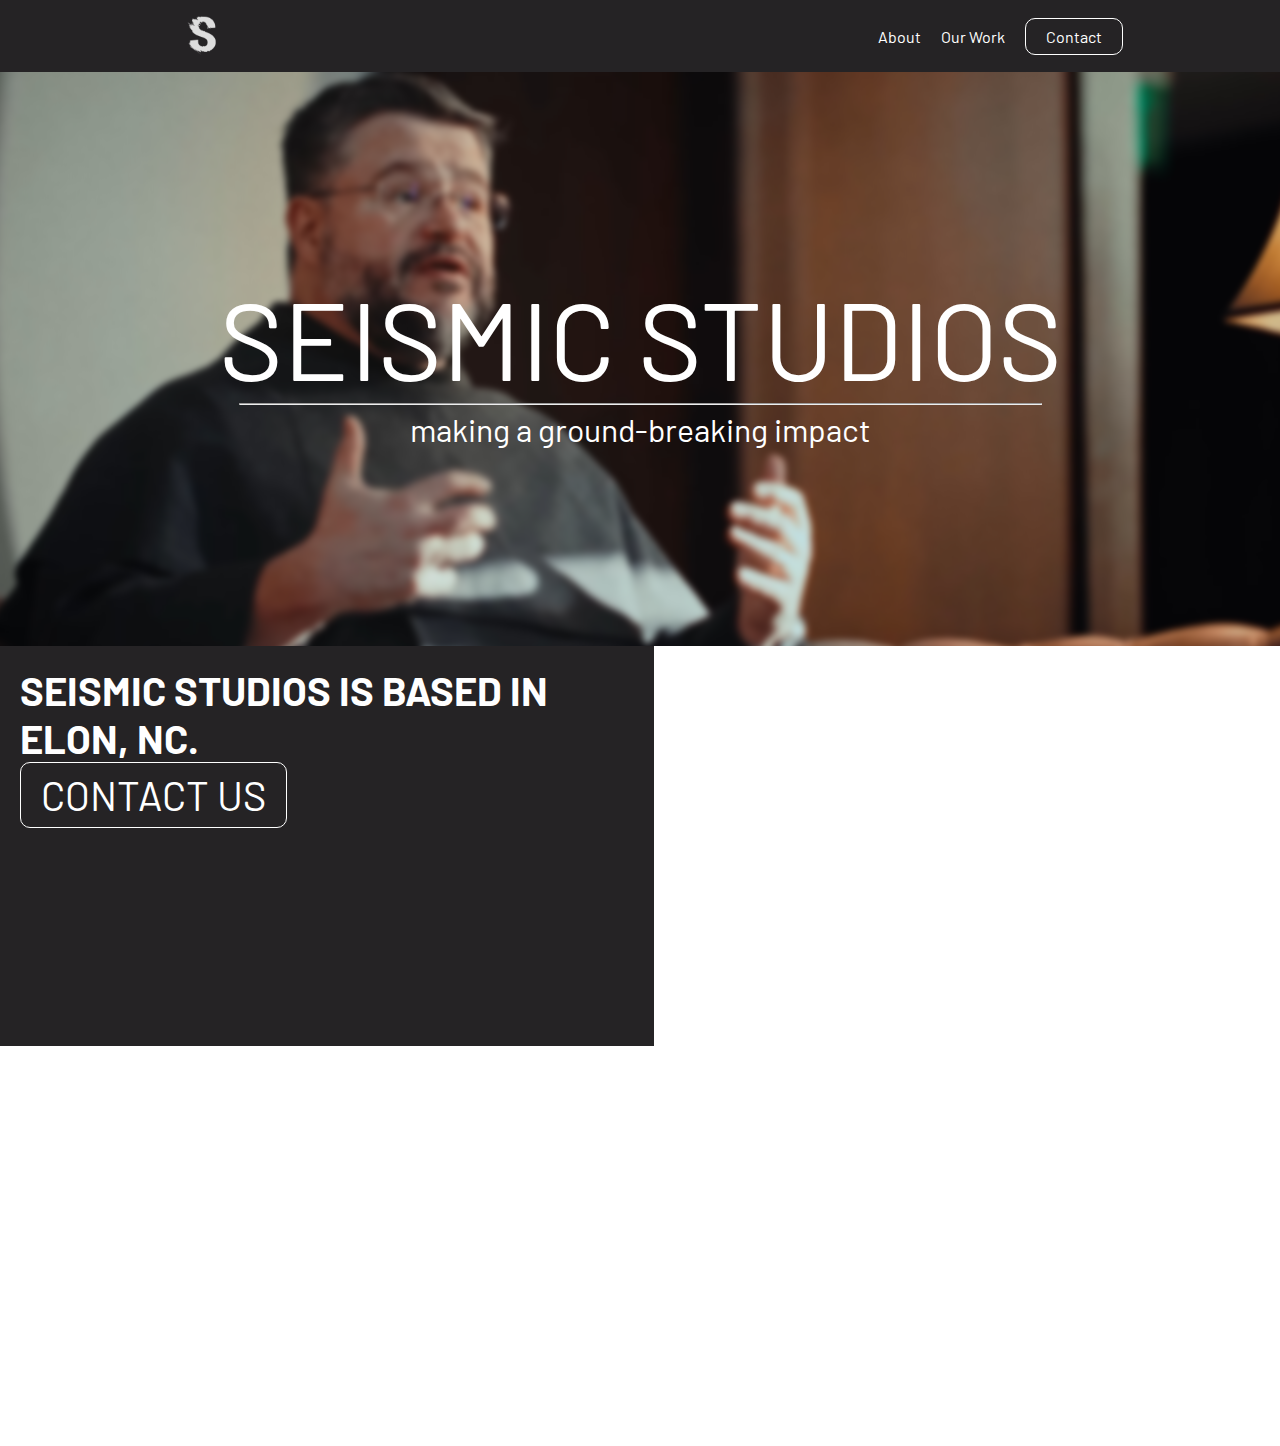
==== index.html @ 5039653f "updates" ====
<!DOCTYPE html>
<html lang="en">

<head>
    <meta charset="UTF-8">
    <link rel="stylesheet" href="styles.css">
    <meta name="viewport" content="width=device-width, initial-scale=1.0">
    <!--Google Font-->
    <link rel="preconnect" href="https://fonts.googleapis.com">
    <link rel="preconnect" href="https://fonts.gstatic.com" crossorigin>
    <link
        href="https://fonts.googleapis.com/css2?family=Barlow:ital,wght@0,100;0,200;0,300;0,400;0,500;0,600;0,700;0,800;0,900;1,100;1,200;1,300;1,400;1,500;1,600;1,700;1,800;1,900&display=swap"
        rel="stylesheet">

    <title>Seismic Studios</title>
</head>

<body>

    <nav>
        <div class="logo">
            <a href="index.html"><img class="logoImage" src="images/logo-tb.png" alt="Siesmic Studios Logo"></a>
        </div>
        <div>
        </div>
        <div class="navLinks">
            <div class="navItem"><a class="link" href="about/index.html">About</a></div>
            <div class="navItem"><a class="link" href="work/index.html">Our Work</a></div>
            <div class="navButton"><a class="link" href="contact/index.html">Contact</a></div>
        </div>
    </nav>

    <main class="main">
        <div>
            <div class="heroImageContainer">
                <img class="heroImage" src="images/ccm.jpg" alt="landing page image">
                <div class="heroText">
                    <p>SEISMIC STUDIOS</p>
                    <hr>
                    <p class="heroSubText">making a ground-breaking impact</p>
                </div>
            </div>
            <div class="infoContainer">
                <div class="infoLeft">
                    SEISMIC STUDIOS IS BASED IN ELON, NC.
                    <div class="navButton"><a class="link" href="contact/index.html">CONTACT US</a></div>
                </div>
                <div class="infoRight"></div>
            </div>
            <div>
            </div>
            <div></div>
            <div></div>
            <div></div>
            <div></div>
            <div></div>
            <div></div>
        </div>

    </main>

</body>

</html>
---- styles.css ----
*{
    font-family: "Barlow", sans-serif;
    font-weight: 400;
    padding: 0;
    margin: 0;
}
nav, footer{
    height: 10vh;
    display:flex;
    background-color: #252325;
    color:white;
    align-items: center;
    justify-content: space-around;
}
nav{
    position: sticky;
    height: 8vh;
    z-index: 1;
}
footer{
    height: 5vh;
    justify-content: center;
}
hr{
    color: white;
    border-radius:8px;
    margin: 0 20px;
}

.logoImage{
    justify-content: left;
    height: 10vh;
    width: auto;
    filter: invert(1) saturate(0);
}
.companyName{
    font-weight: 600;
}
.main{
    display: flex;
    flex-direction: column;
}
.navLinks{
    display: flex;
    gap: 20px;
}

.navItem{
    display: flex;
    justify-content: center;
    align-items: center;
    text-decoration: none;
    color: white;
}
.navItem>a, .navButton>a{
    text-decoration: none;
    color:white;
}
.navButton{
    text-align:center;
    border: 1px solid white;
    border-radius: 10px;
    padding: 8px 20px;
    color: white;
    width: fit-content;
}

.navButton:hover, .navButton:hover>a{
    background-color: white;
    text-decoration: none;
    color:#252325;
}

.navItem:hover{
    text-decoration: underline;
    cursor: pointer;
}

.heroImageContainer{
    display: flex;
    overflow: hidden;
    align-items: center;
    justify-content: center;
}
.heroImage{
    overflow: hidden;
    width: 100vw;
    height: auto;
    object-fit: cover;
    filter: blur(3px);
    transform: scale(1.05);
}
.heroText{
    position: absolute;
    font-weight: 400;
    font-size: 110px;
    color:white;
}

.heroSubText{
    font-weight: 400;
    font-size: 32px;
    text-align: center;
    padding-top:5px;
    color:white;
}

.infoContainer{
    display:flex;
    flex-direction: row;
    height:40vh;
    flex-wrap: wrap;
}

.infoLeft, .infoRight{
    height:100%;
    flex-basis:48%;
    padding: 20px;
}

.infoLeft{
    font-weight: bold; 
    font-size:40px;
    color: white;
    background-color: #252325;
}

@media (max-width: 864px){
    .heroText{
        font-size: 80px;
    }
    .heroSubText{
        font-size: 30px;
    }
}
@media (max-width: 624px){
    .heroText{
        font-size: 50px;
    }
    .heroSubText{
        font-size: 15px;
    }
}

@media (max-width: 384px){
    .heroText{
        font-size: 40px;
    }
    .heroSubText{
        font-size: 10px;
    }
}
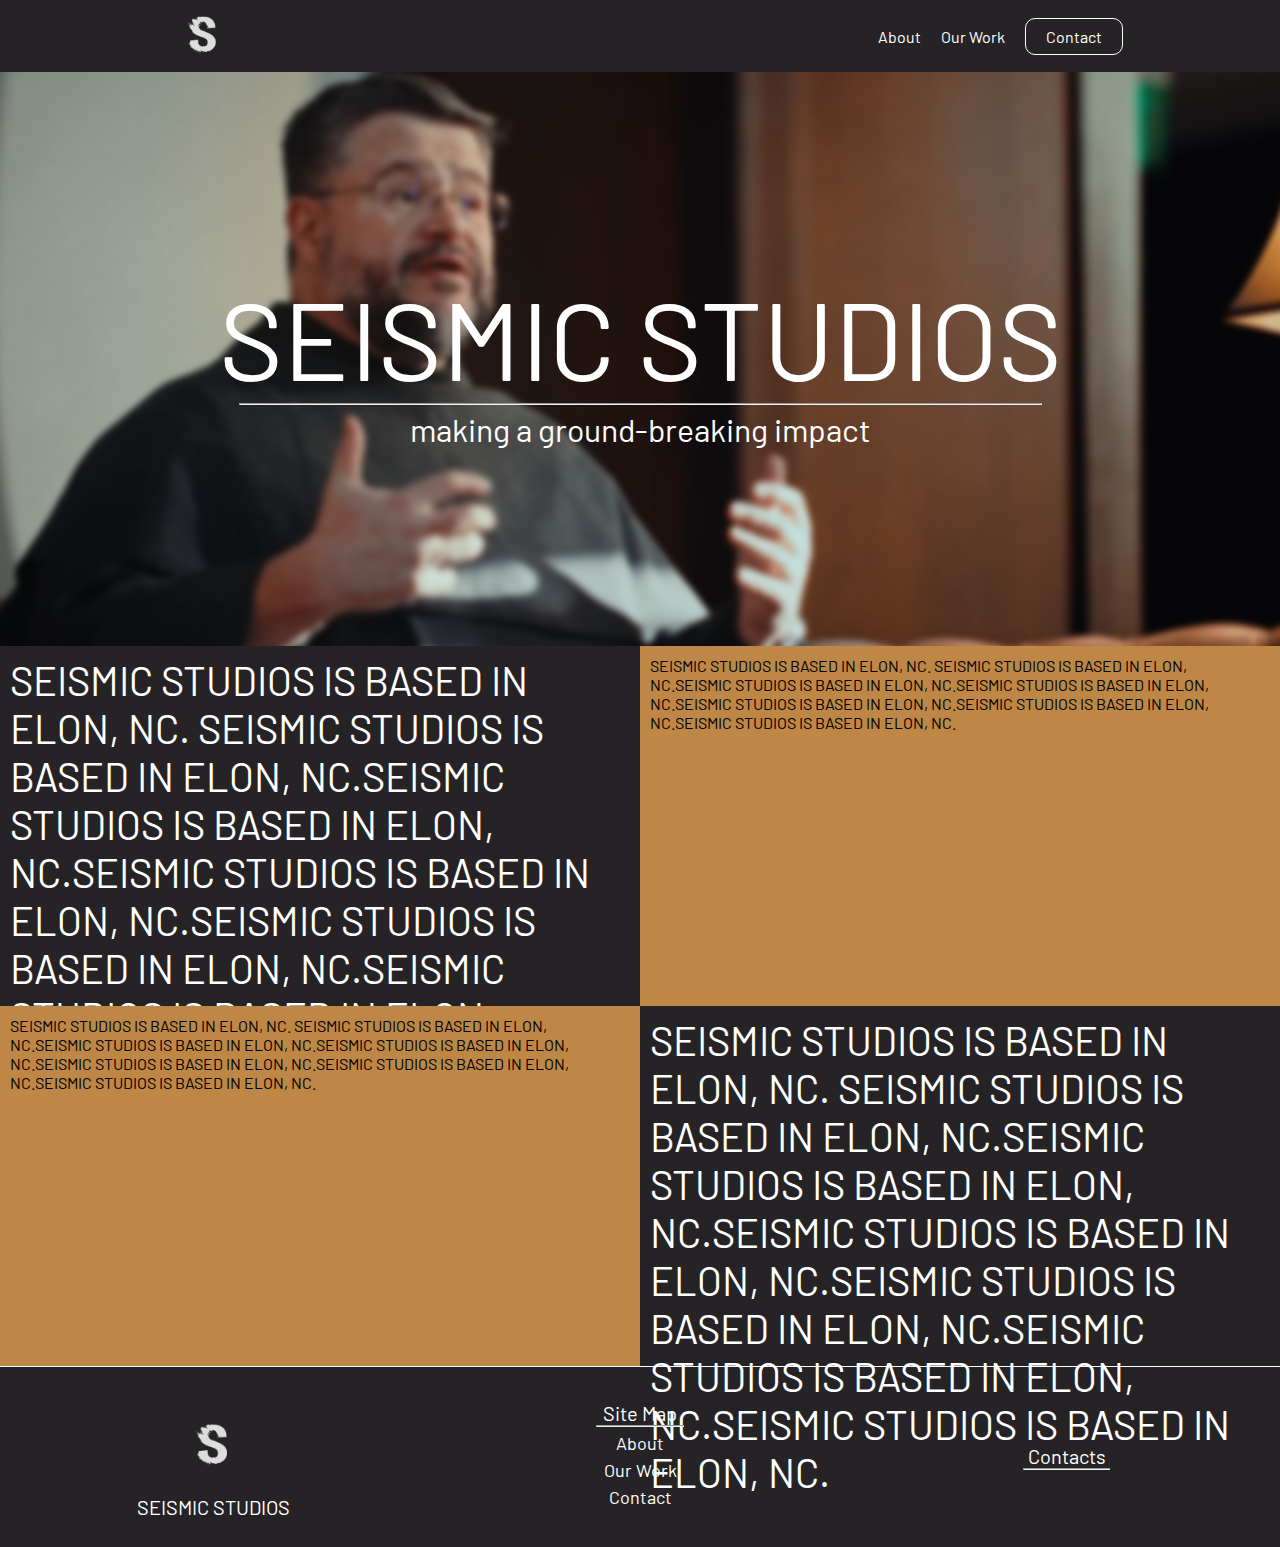
==== commit 828e50ad: "index.html: layout updates" ====
--- a/index.html
+++ b/index.html
@@ -3,8 +3,10 @@
 
 <head>
     <meta charset="UTF-8">
-    <link rel="stylesheet" href="styles.css">
+    <link rel="stylesheet" href="css/styles.css">
+    <link rel="stylesheet" href="css/home.css">
     <meta name="viewport" content="width=device-width, initial-scale=1.0">
+
     <!--Google Font-->
     <link rel="preconnect" href="https://fonts.googleapis.com">
     <link rel="preconnect" href="https://fonts.gstatic.com" crossorigin>
@@ -12,7 +14,7 @@
         href="https://fonts.googleapis.com/css2?family=Barlow:ital,wght@0,100;0,200;0,300;0,400;0,500;0,600;0,700;0,800;0,900;1,100;1,200;1,300;1,400;1,500;1,600;1,700;1,800;1,900&display=swap"
         rel="stylesheet">
 
-    <title>Seismic Studios</title>
+    <title>Home - Seismic Studios</title>
 </head>
 
 <body>
@@ -32,32 +34,89 @@
 
     <main class="main">
         <div>
+
             <div class="heroImageContainer">
+                <!--Make a auto moving slideshow under the hero text-->
                 <img class="heroImage" src="images/ccm.jpg" alt="landing page image">
                 <div class="heroText">
                     <p>SEISMIC STUDIOS</p>
-                    <hr>
+                    <hr class="heroLine">
                     <p class="heroSubText">making a ground-breaking impact</p>
                 </div>
             </div>
+
             <div class="infoContainer">
                 <div class="infoLeft">
-                    SEISMIC STUDIOS IS BASED IN ELON, NC.
-                    <div class="navButton"><a class="link" href="contact/index.html">CONTACT US</a></div>
+                    <div class="infoContainerContent">
+                        SEISMIC STUDIOS IS BASED IN ELON, NC. SEISMIC STUDIOS IS BASED IN ELON, NC.SEISMIC STUDIOS IS
+                        BASED
+                        IN ELON, NC.SEISMIC STUDIOS IS BASED IN ELON, NC.SEISMIC STUDIOS IS BASED IN ELON, NC.SEISMIC
+                        STUDIOS IS BASED IN ELON, NC.SEISMIC STUDIOS IS BASED IN ELON, NC.
+                    </div>
                 </div>
-                <div class="infoRight"></div>
+                <div class="infoRight">
+                    <div class="infoContainerContent">
+                        <div>
+                            SEISMIC STUDIOS IS BASED IN ELON, NC. SEISMIC STUDIOS IS BASED IN ELON, NC.SEISMIC STUDIOS
+                            IS BASED
+                            IN ELON, NC.SEISMIC STUDIOS IS BASED IN ELON, NC.SEISMIC STUDIOS IS BASED IN ELON,
+                            NC.SEISMIC
+                            STUDIOS IS BASED IN ELON, NC.SEISMIC STUDIOS IS BASED IN ELON, NC.
+                        </div>
+                    </div>
+                </div>
             </div>
-            <div>
+            <div class="infoContainer">
+                <div class="infoRight">
+                    <div class="infoContainerContent">
+                        SEISMIC STUDIOS IS BASED IN ELON, NC. SEISMIC STUDIOS IS BASED IN ELON, NC.SEISMIC STUDIOS IS
+                        BASED
+                        IN ELON, NC.SEISMIC STUDIOS IS BASED IN ELON, NC.SEISMIC STUDIOS IS BASED IN ELON, NC.SEISMIC
+                        STUDIOS IS BASED IN ELON, NC.SEISMIC STUDIOS IS BASED IN ELON, NC.
+                    </div>
+                </div>
+                <div class="infoLeft">
+                    <div class="infoContainerContent">
+                        <div>
+                            SEISMIC STUDIOS IS BASED IN ELON, NC. SEISMIC STUDIOS IS BASED IN ELON, NC.SEISMIC STUDIOS
+                            IS BASED
+                            IN ELON, NC.SEISMIC STUDIOS IS BASED IN ELON, NC.SEISMIC STUDIOS IS BASED IN ELON,
+                            NC.SEISMIC
+                            STUDIOS IS BASED IN ELON, NC.SEISMIC STUDIOS IS BASED IN ELON, NC.
+                        </div>
+                    </div>
+                </div>
             </div>
-            <div></div>
-            <div></div>
-            <div></div>
-            <div></div>
-            <div></div>
-            <div></div>
+
         </div>
 
     </main>
+    <footer class="footer">
+        <div class="footerContainer">
+            <div class="footerItem">
+                <img src="images/logo-tb.png" style="height:100px; width:auto; filter: invert(1); " alt="">
+                SEISMIC STUDIOS
+            </div>
+            <div class="footerItem">
+                Site Map
+                <hr class="footerLine">
+
+
+                <div class="footerLinks">
+                    <div class="navItem"><a class="link" href="about/index.html">About</a></div>
+                    <div class="navItem"><a class="link" href="work/index.html">Our Work</a></div>
+                    <div class="navItem"><a class="link" href="contact/index.html">Contact</a></div>
+                </div>
+            </div>
+            <div class="footerItem">
+                Contacts
+                <hr class="footerLine">
+                <div class="socialConatiner">
+                    <div class="socialItem"></div>
+                </div>
+            </div>
+        </div>
+    </footer>
 
 </body>
 
--- a/css/styles.css
+++ b/css/styles.css
@@ -0,0 +1,113 @@
+:root{
+    --primaryColor: #252325;
+    --secondaryColor: white;
+    --accentColor: #BE8746;
+    --secondaryAccentColor: #777777;
+}
+*{
+    font-family: "Barlow", sans-serif;
+    font-weight: 400;
+    padding: 0;
+    margin: 0;
+}
+nav, footer{
+    height: 10vh;
+    display:flex;
+    background-color: var(--primaryColor);
+    color:var(--secondaryColor);
+    align-items: center;
+    justify-content: space-around;
+}
+nav{
+    position: sticky;
+    height: 8vh;
+    z-index: 1;
+}
+
+hr{
+    color: var(--secondaryColor);
+    border-radius:8px;
+}
+
+.logoImage{
+    justify-content: left;
+    height: 10vh;
+    width: auto;
+    filter: invert(1) saturate(0);
+}
+.companyName{
+    font-weight: 600;
+}
+.main{
+    display: flex;
+    flex-direction: column;
+}
+.navLinks{
+    display: flex;
+    gap: 20px;
+}
+
+.navItem{
+    display: flex;
+    justify-content: center;
+    align-items: center;
+    text-decoration: none;
+    color: var(--secondaryColor);
+}
+.navItem>a, .navButton>a{
+    text-decoration: none;
+    color:var(--secondaryColor);
+}
+.navButton{
+    text-align:center;
+    border: 1px solid var(--secondaryColor);
+    border-radius: 10px;
+    padding: 8px 20px;
+    color: var(--secondaryColor);
+    width: fit-content;
+}
+
+.navButton:hover, .navButton:hover>a{
+    background-color: var(--secondaryColor);
+    text-decoration: none;
+    color:var(--primaryColor);
+}
+
+.navItem:hover{
+    text-decoration: underline;
+    cursor: pointer;
+}
+
+.footer{
+    background-color: var(--primaryColor);
+    display: flex;
+    height: 20vh;
+    align-items: center;
+    justify-content: center;
+    border-top: 1px solid var(--secondaryColor);
+}
+
+.footerContainer{
+    display: flex;
+    flex-basis: 100%;
+}
+
+.footerLinks{
+    display: flex;
+    flex-direction: column;
+    gap: 5px;
+    font-size: 18px;
+    padding: 5px;
+}
+.footerLine{
+    width: 20%;
+}
+.footerItem{
+    display: flex;
+    flex-basis: 100%;
+    flex-direction: column;
+    justify-content: center;
+    align-items: center;
+    font-size: 20px;
+}
+
--- a/css/home.css
+++ b/css/home.css
@@ -0,0 +1,86 @@
+.heroImageContainer{
+    display: flex;
+    overflow: hidden;
+    align-items: center;
+    justify-content: center;
+}
+.heroImage{
+    overflow: hidden;
+    width: 100vw;
+    height: auto;
+    object-fit: cover;
+    filter: blur(3px);
+    transform: scale(1.05);
+}
+.heroText{
+    position: absolute;
+    font-weight: 400;
+    font-size: 110px;
+    color:var(--secondaryColor);
+}
+
+.heroLine{
+    margin: 0px 20px;
+}
+
+.heroSubText{
+    font-weight: 400;
+    font-size: 32px;
+    text-align: center;
+    padding-top:5px;
+    color:var(--secondaryColor);
+}
+
+.infoContainer{
+    display:flex;
+    flex-wrap: wrap;
+    flex-direction: row;
+    height:40vh;
+    width: 100vw;
+}
+
+.infoLeft, .infoRight{
+    height:100%;
+    flex-basis:50%;
+    background-color: var(--accentColor);
+}
+
+.infoLeft{
+    font-weight: bold; 
+    font-size:40px;
+    color: var(--secondaryColor);
+    background-color: var(--primaryColor);
+}
+
+.infoContainerContent{
+    padding: 10px;
+    height:100%;
+    display:flex;
+}
+
+
+@media (max-width: 864px){
+    .heroText{
+        font-size: 80px;
+    }
+    .heroSubText{
+        font-size: 30px;
+    }
+}
+@media (max-width: 624px){
+    .heroText{
+        font-size: 50px;
+    }
+    .heroSubText{
+        font-size: 15px;
+    }
+}
+
+@media (max-width: 384px){
+    .heroText{
+        font-size: 40px;
+    }
+    .heroSubText{
+        font-size: 10px;
+    }
+}
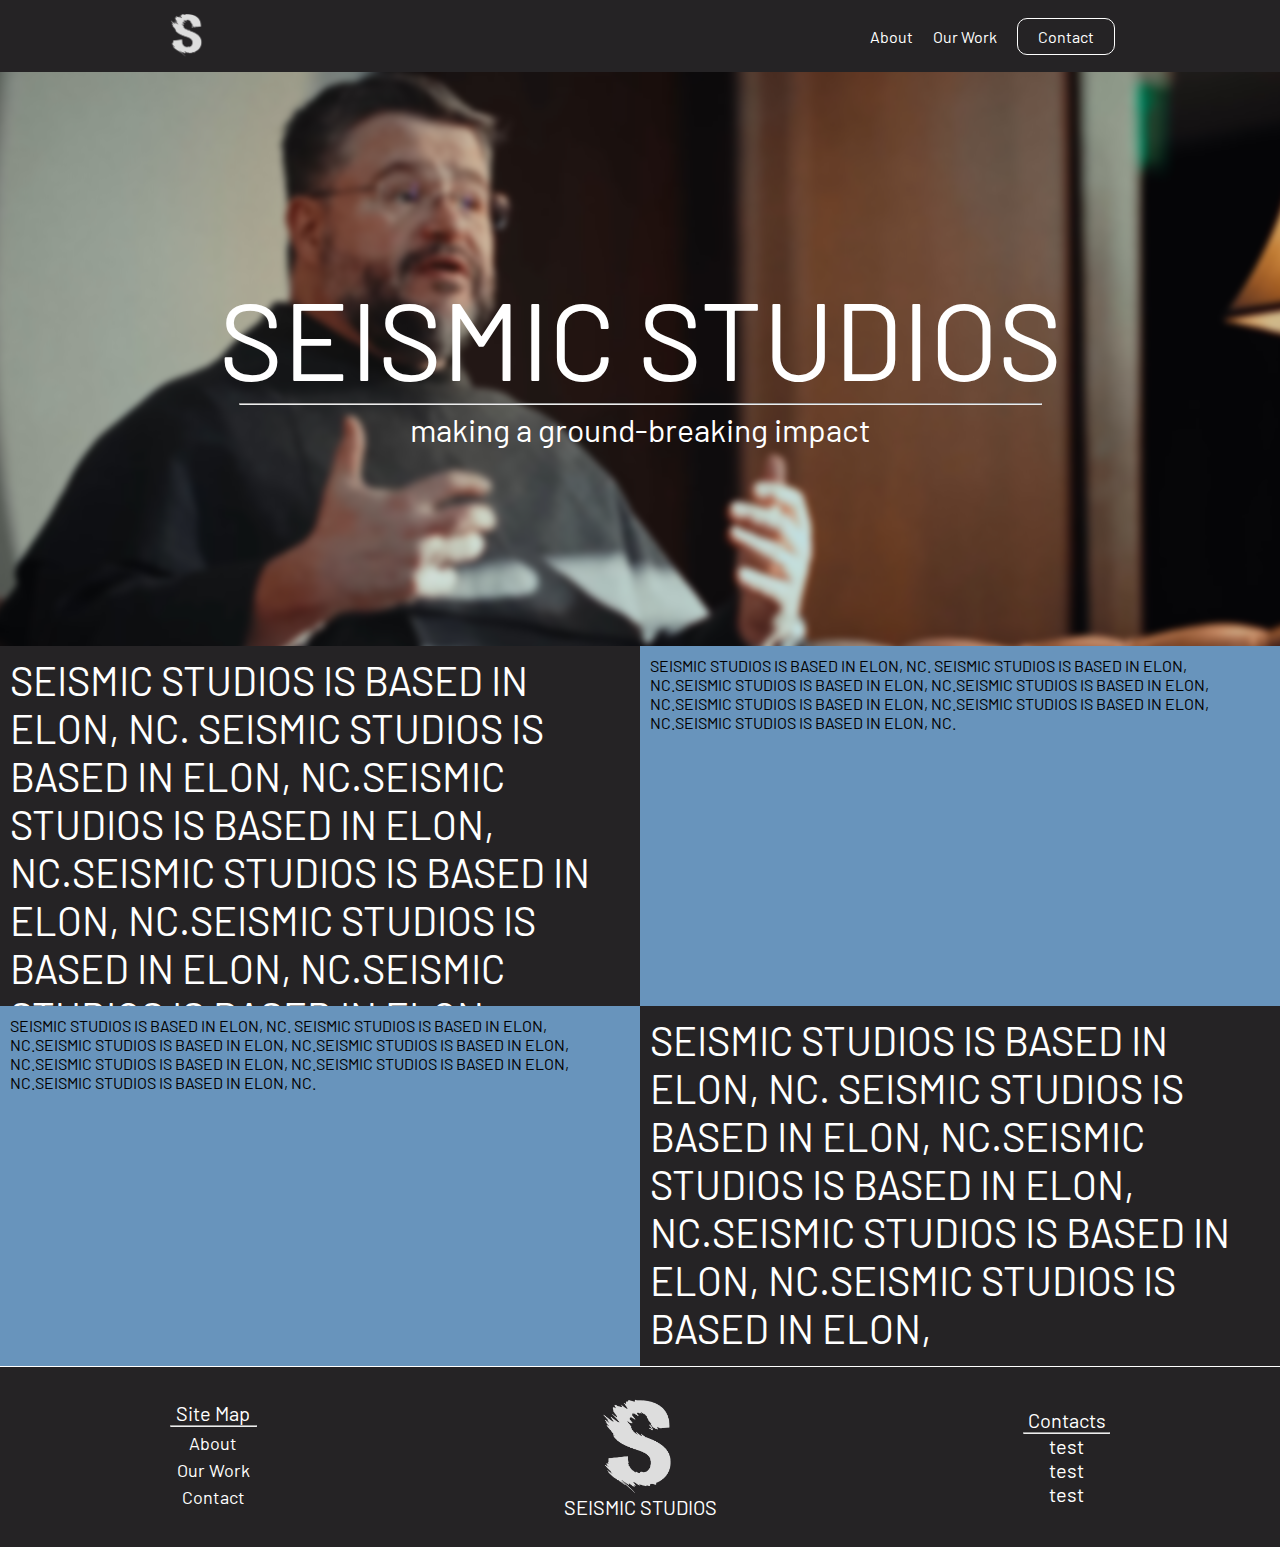
==== commit bdf380fc: "bug fixes" ====
--- a/index.html
+++ b/index.html
@@ -21,7 +21,7 @@
 
     <nav>
         <div class="logo">
-            <a href="index.html"><img class="logoImage" src="images/logo-tb.png" alt="Siesmic Studios Logo"></a>
+            <a href="index.html"><img class="logoImage" src="images/logoLight.webp" alt="Siesmic Studios Logo"></a>
         </div>
         <div>
         </div>
@@ -81,8 +81,6 @@
                             SEISMIC STUDIOS IS BASED IN ELON, NC. SEISMIC STUDIOS IS BASED IN ELON, NC.SEISMIC STUDIOS
                             IS BASED
                             IN ELON, NC.SEISMIC STUDIOS IS BASED IN ELON, NC.SEISMIC STUDIOS IS BASED IN ELON,
-                            NC.SEISMIC
-                            STUDIOS IS BASED IN ELON, NC.SEISMIC STUDIOS IS BASED IN ELON, NC.
                         </div>
                     </div>
                 </div>
@@ -94,13 +92,8 @@
     <footer class="footer">
         <div class="footerContainer">
             <div class="footerItem">
-                <img src="images/logo-tb.png" style="height:100px; width:auto; filter: invert(1); " alt="">
-                SEISMIC STUDIOS
-            </div>
-            <div class="footerItem">
                 Site Map
                 <hr class="footerLine">
-
 
                 <div class="footerLinks">
                     <div class="navItem"><a class="link" href="about/index.html">About</a></div>
@@ -108,13 +101,23 @@
                     <div class="navItem"><a class="link" href="contact/index.html">Contact</a></div>
                 </div>
             </div>
+
+            <div class="footerItem">
+                <img src="images/logoLight.webp" style="height:100px; width:auto;" alt="">
+                SEISMIC STUDIOS
+            </div>
+
+
             <div class="footerItem">
                 Contacts
                 <hr class="footerLine">
                 <div class="socialConatiner">
-                    <div class="socialItem"></div>
+                    <div class="socialItem">test</div>
+                    <div class="socialItem">test</div>
+                    <div class="socialItem">test</div>
                 </div>
             </div>
+
         </div>
     </footer>
 
--- a/css/styles.css
+++ b/css/styles.css
@@ -1,8 +1,9 @@
 :root{
     --primaryColor: #252325;
     --secondaryColor: white;
-    --accentColor: #BE8746;
+    --accentColor: #6894BC;
     --secondaryAccentColor: #777777;
+    --darkAccentColor: #1F1E1F;
 }
 *{
     font-family: "Barlow", sans-serif;
@@ -31,9 +32,8 @@
 
 .logoImage{
     justify-content: left;
-    height: 10vh;
+    height: 5vh;
     width: auto;
-    filter: invert(1) saturate(0);
 }
 .companyName{
     font-weight: 600;
@@ -89,6 +89,7 @@
 
 .footerContainer{
     display: flex;
+    flex-direction: row;
     flex-basis: 100%;
 }
 
@@ -111,3 +112,34 @@
     font-size: 20px;
 }
 
+.socialContainer{
+    display: flex;
+    flex-direction: row;
+    border: 1px solid var(--secondaryColor);
+}
+
+.socialItems{
+    border: 1px solid var(--secondaryColor);
+    border-radius: 50%;
+    display: flex;
+    gap: 10px;
+    align-items: center;
+    justify-content: center;
+    font-size: 20px;
+}
+
+
+@media(max-width: 480px){
+    .footerContainer{
+        display: flex;
+        flex-direction: row;
+    }
+
+    .footerItem{
+        padding: 15px;
+    }
+
+    .footerItem:nth-child(1){
+        display: none;
+    }
+}
--- a/css/home.css
+++ b/css/home.css
@@ -74,6 +74,14 @@
     .heroSubText{
         font-size: 15px;
     }
+
+    .infoContainer{
+        display:flex;
+        flex-wrap: wrap;
+        flex-direction: column;
+        height:40vh;
+        width: 100vw;
+    }
 }
 
 @media (max-width: 384px){
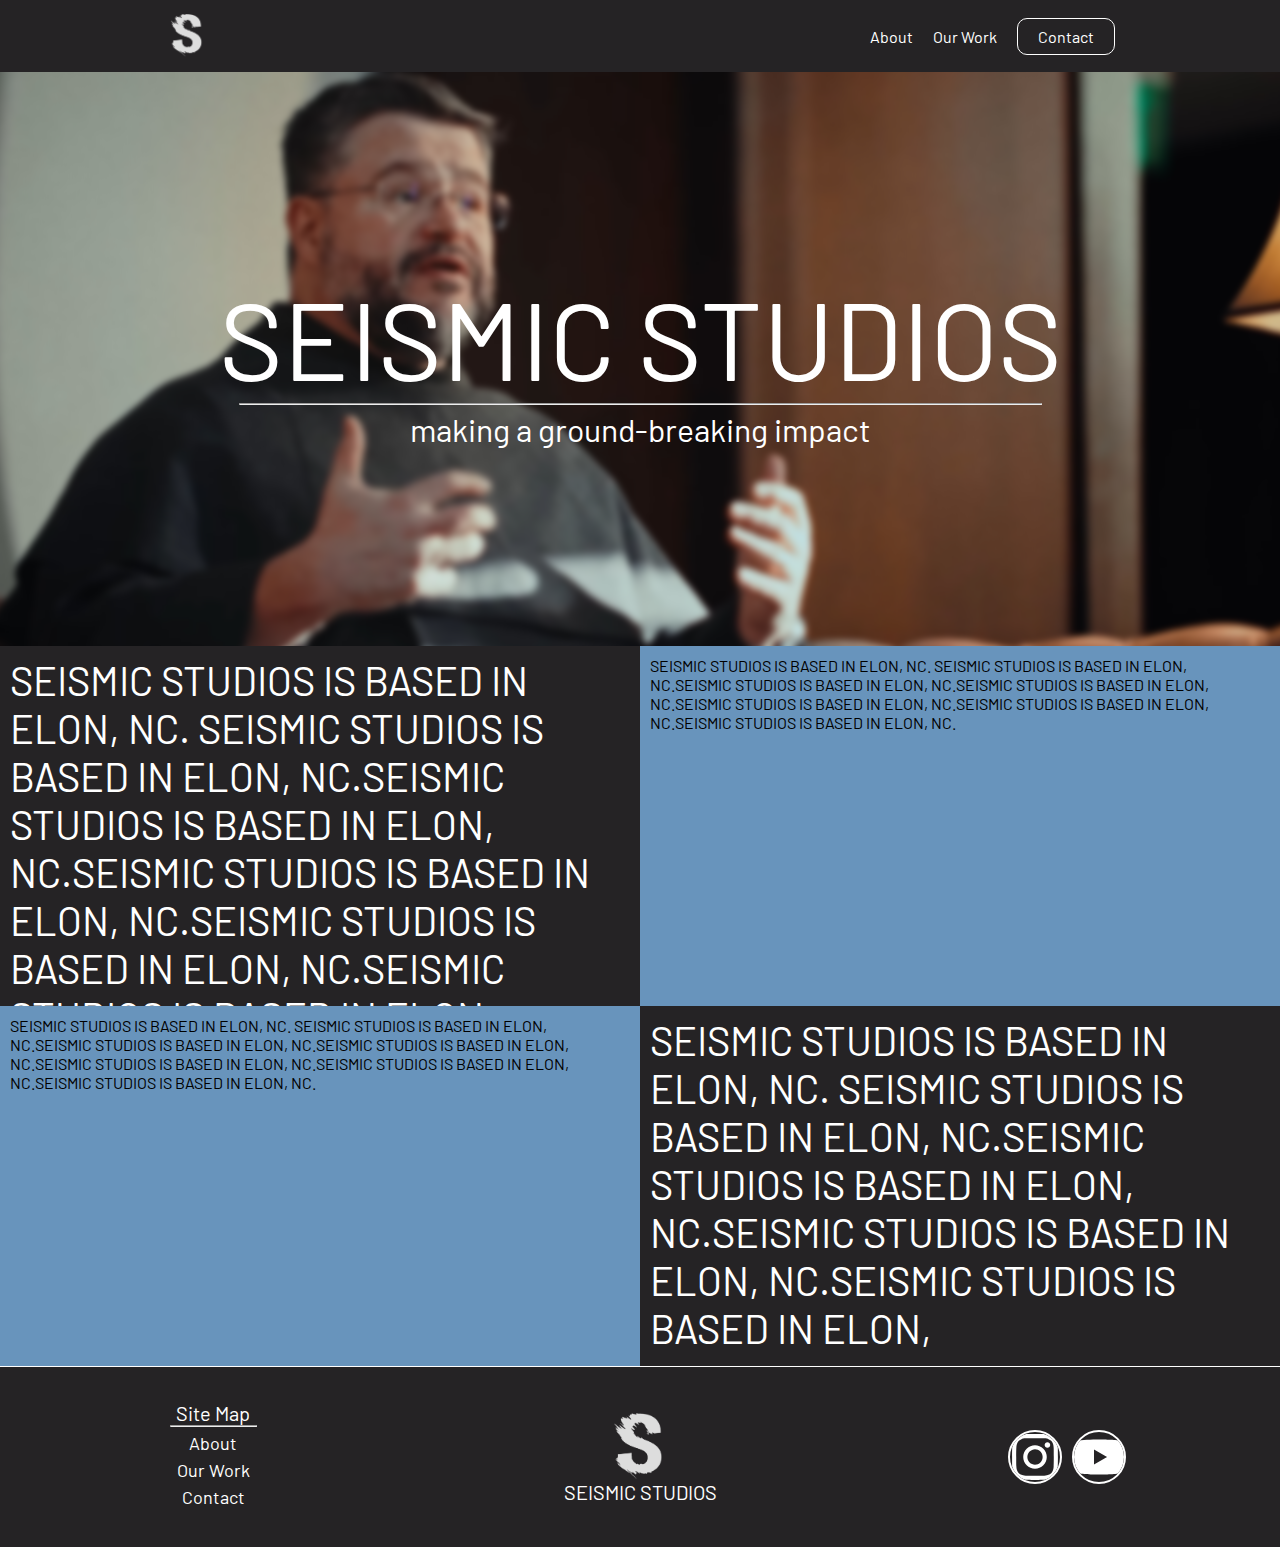
==== commit 861d9761: "about: crew cards added" ====
--- a/index.html
+++ b/index.html
@@ -15,6 +15,7 @@
         rel="stylesheet">
 
     <title>Home - Seismic Studios</title>
+    <link rel="shortcut icon" type="image/x-icon" href="images/logoDark.ico" />
 </head>
 
 <body>
@@ -90,33 +91,34 @@
 
     </main>
     <footer class="footer">
-        <div class="footerContainer">
-            <div class="footerItem">
-                Site Map
-                <hr class="footerLine">
+        </foo <div class="footerContainer">
+        <div class="footerItem">
+            Site Map
+            <hr class="footerLine">
 
-                <div class="footerLinks">
-                    <div class="navItem"><a class="link" href="about/index.html">About</a></div>
-                    <div class="navItem"><a class="link" href="work/index.html">Our Work</a></div>
-                    <div class="navItem"><a class="link" href="contact/index.html">Contact</a></div>
-                </div>
+            <div class="footerLinks">
+                <div class="navItem"><a class="link" href="about/index.html">About</a></div>
+                <div class="navItem"><a class="link" href="work/index.html">Our Work</a></div>
+                <div class="navItem"><a class="link" href="contact/index.html">Contact</a></div>
             </div>
+        </div>
 
-            <div class="footerItem">
-                <img src="images/logoLight.webp" style="height:100px; width:auto;" alt="">
-                SEISMIC STUDIOS
-            </div>
+        <div class="footerItem">
+            <img class="footerLogo" src="images/logoLight.webp" alt="Seismic Studios Logo">
+            SEISMIC STUDIOS
+        </div>
 
 
-            <div class="footerItem">
-                Contacts
-                <hr class="footerLine">
-                <div class="socialConatiner">
-                    <div class="socialItem">test</div>
-                    <div class="socialItem">test</div>
-                    <div class="socialItem">test</div>
-                </div>
+        <div class="footerItem">
+            <div class="socialContainer">
+                <a href="https://www.instagram.com/seismicstudios_/" class="socialItem">
+                    <img src="images/instagram.svg" alt="Seismic Studios Instagram" />
+                </a>
+                <a href="https://www.youtube.com/@SeismicStudios_" class="socialItem">
+                    <img src="images/youtube.svg" alt="Seismic Studios Youtube" />
+                </a>
             </div>
+        </div>
 
         </div>
     </footer>
--- a/css/styles.css
+++ b/css/styles.css
@@ -112,22 +112,83 @@
     font-size: 20px;
 }
 
-.socialContainer{
+.footerLogo{
+    height: 70px;
+    width: auto;
+}
+
+.socialContainer {
     display: flex;
     flex-direction: row;
-    border: 1px solid var(--secondaryColor);
-}
-
-.socialItems{
-    border: 1px solid var(--secondaryColor);
+    padding: 10px; 
+}
+
+.socialItem {
+    border: 2px solid var(--secondaryColor);
     border-radius: 50%;
     display: flex;
-    gap: 10px;
-    align-items: center;
-    justify-content: center;
-    font-size: 20px;
-}
-
+    align-items: center;
+    justify-content: center;
+    width: 50px; 
+    height: 50px; 
+    margin: 5px; 
+}
+
+.socialItem img {
+    width: 100%;  
+    height: 100%; 
+    border-radius: 50%; 
+    filter: grayscale(100%) invert(100%); 
+    padding: 10px;
+}
+
+.socialItem:hover {
+    opacity: 0.8;
+}
+
+.heroImageContainer{
+    display: flex;
+    overflow: hidden;
+    align-items: center;
+    justify-content: center;
+}
+
+.heroImage{
+    overflow: hidden;
+    width: 100vw;
+    height: 30vh;
+    object-fit: cover;
+    filter: blur(3px);
+    transform: scale(1.05);
+}
+.heroText{
+    position: absolute;
+    font-weight: 400;
+    font-size: 110px;
+    color:var(--secondaryColor);
+}
+
+.heroLine{
+    margin: 0px 20px;
+}
+
+.heroSubText{
+    font-weight: 400;
+    font-size: 32px;
+    text-align: center;
+    padding-top:5px;
+    color:var(--secondaryColor);
+}
+
+@media(max-width: 800px) {
+
+    .heroText{
+        font-size: 80px;
+    }
+    .heroSubText{
+        font-size: 30px;
+    }
+}
 
 @media(max-width: 480px){
     .footerContainer{
@@ -137,9 +198,22 @@
 
     .footerItem{
         padding: 15px;
+        flex-basis: 50%;
+        font-size: 18px;
+    }
+    
+    .footerLogo{
+        height: 40px;
     }
 
     .footerItem:nth-child(1){
         display: none;
     }
-}
+    .heroText{
+        font-size: 60px;
+    }
+    .heroSubText{
+        font-size: 30px;
+    }
+}
+
--- a/css/home.css
+++ b/css/home.css
@@ -1,34 +1,7 @@
-.heroImageContainer{
-    display: flex;
-    overflow: hidden;
-    align-items: center;
-    justify-content: center;
-}
+/* Makes the hero image the full size image so I can reuse the rest of the hero container
+   on the other pages  */
 .heroImage{
-    overflow: hidden;
-    width: 100vw;
     height: auto;
-    object-fit: cover;
-    filter: blur(3px);
-    transform: scale(1.05);
-}
-.heroText{
-    position: absolute;
-    font-weight: 400;
-    font-size: 110px;
-    color:var(--secondaryColor);
-}
-
-.heroLine{
-    margin: 0px 20px;
-}
-
-.heroSubText{
-    font-weight: 400;
-    font-size: 32px;
-    text-align: center;
-    padding-top:5px;
-    color:var(--secondaryColor);
 }
 
 .infoContainer{
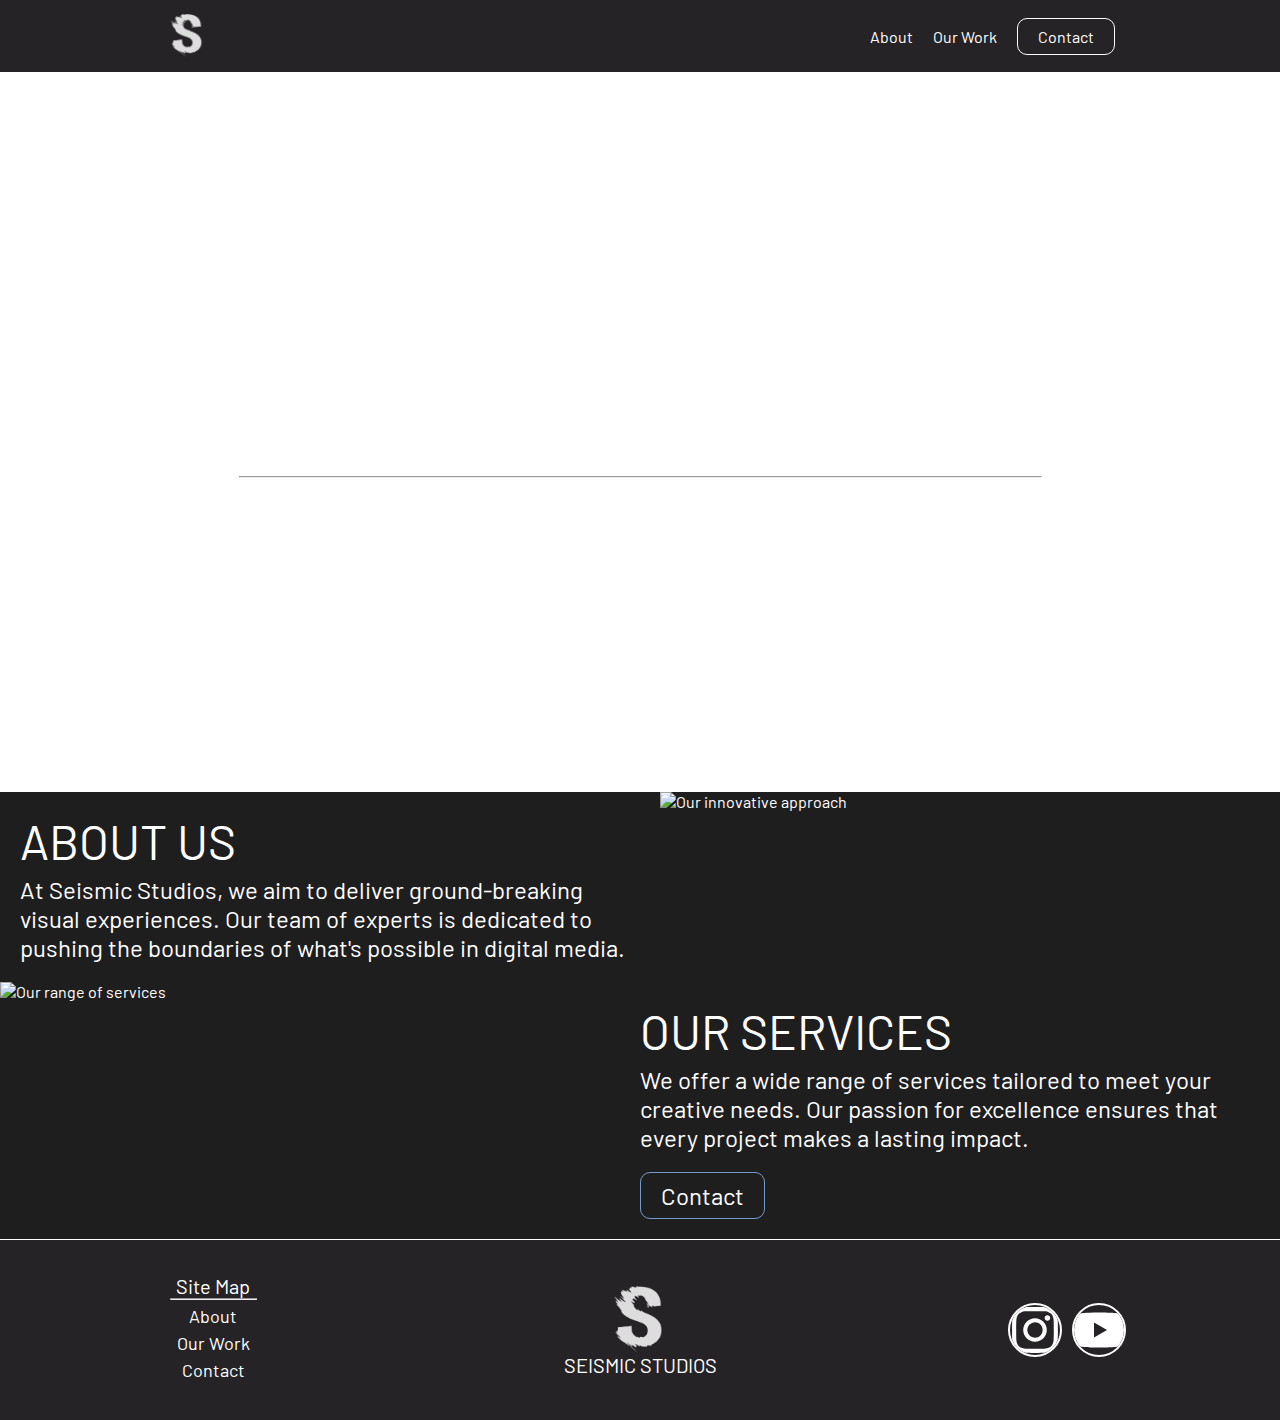
==== commit 3c5df614: "home: added homepage information and updated stylesheets" ====
--- a/index.html
+++ b/index.html
@@ -29,96 +29,99 @@
         <div class="navLinks">
             <div class="navItem"><a class="link" href="about/index.html">About</a></div>
             <div class="navItem"><a class="link" href="work/index.html">Our Work</a></div>
-            <div class="navButton"><a class="link" href="contact/index.html">Contact</a></div>
+            <a href="contact/index.html">
+                <div class="navButton">Contact</div>
+            </a>
         </div>
     </nav>
 
     <main class="main">
-        <div>
 
-            <div class="heroImageContainer">
-                <!--Make a auto moving slideshow under the hero text-->
-                <img class="heroImage" src="images/ccm.jpg" alt="landing page image">
-                <div class="heroText">
-                    <p>SEISMIC STUDIOS</p>
-                    <hr class="heroLine">
-                    <p class="heroSubText">making a ground-breaking impact</p>
+        <div class="heroImageContainer">
+            <!--Make a auto moving slideshow under the hero text-->
+            <video class="heroImage" width="1920" height="1080" autoplay loop>
+                <source src="images/DemoReel23.webm" type="video/webm">
+                Your browser does not support the video tag.
+            </video>
+            <div class="heroText">
+                <p>SEISMIC STUDIOS</p>
+                <hr class="heroLine">
+                <p class="heroSubText">making a ground-breaking impact</p>
+            </div>
+        </div>
+        <!DOCTYPE html>
+        <html lang="en">
+
+        <head>
+            <meta charset="UTF-8">
+            <meta name="viewport" content="width=device-width, initial-scale=1.0">
+            <title>Seismic Studios</title>
+            <link rel="stylesheet" href="home.css">
+        </head>
+
+
+        <div class="infoContainer">
+            <div class="infoSection">
+                <div class="infoText">
+                    <h2>ABOUT US</h2>
+                    <p>At Seismic Studios, we aim to deliver ground-breaking visual experiences. Our team of experts is
+                        dedicated to pushing the boundaries of what's possible in digital media.</p>
+                </div>
+                <div class="infoImage">
+                    <img src="images/bts/5.png" alt="Our innovative approach">
                 </div>
             </div>
 
-            <div class="infoContainer">
-                <div class="infoLeft">
-                    <div class="infoContainerContent">
-                        SEISMIC STUDIOS IS BASED IN ELON, NC. SEISMIC STUDIOS IS BASED IN ELON, NC.SEISMIC STUDIOS IS
-                        BASED
-                        IN ELON, NC.SEISMIC STUDIOS IS BASED IN ELON, NC.SEISMIC STUDIOS IS BASED IN ELON, NC.SEISMIC
-                        STUDIOS IS BASED IN ELON, NC.SEISMIC STUDIOS IS BASED IN ELON, NC.
-                    </div>
+            <div class="infoSection">
+                <div class="infoText">
+                    <h2>OUR SERVICES</h2>
+                    <p>We offer a wide range of
+                        services tailored to meet your creative needs. Our passion for excellence ensures that
+                        every project makes a lasting impact.</p>
+                    <a href="contact/index.html">
+                        <div class="navButton infoButton">Contact</div>
+                    </a>
+
+
                 </div>
-                <div class="infoRight">
-                    <div class="infoContainerContent">
-                        <div>
-                            SEISMIC STUDIOS IS BASED IN ELON, NC. SEISMIC STUDIOS IS BASED IN ELON, NC.SEISMIC STUDIOS
-                            IS BASED
-                            IN ELON, NC.SEISMIC STUDIOS IS BASED IN ELON, NC.SEISMIC STUDIOS IS BASED IN ELON,
-                            NC.SEISMIC
-                            STUDIOS IS BASED IN ELON, NC.SEISMIC STUDIOS IS BASED IN ELON, NC.
-                        </div>
-                    </div>
+                <div class="infoImage">
+                    <img src="images/bts/6.png" alt="Our range of services">
                 </div>
             </div>
-            <div class="infoContainer">
-                <div class="infoRight">
-                    <div class="infoContainerContent">
-                        SEISMIC STUDIOS IS BASED IN ELON, NC. SEISMIC STUDIOS IS BASED IN ELON, NC.SEISMIC STUDIOS IS
-                        BASED
-                        IN ELON, NC.SEISMIC STUDIOS IS BASED IN ELON, NC.SEISMIC STUDIOS IS BASED IN ELON, NC.SEISMIC
-                        STUDIOS IS BASED IN ELON, NC.SEISMIC STUDIOS IS BASED IN ELON, NC.
-                    </div>
-                </div>
-                <div class="infoLeft">
-                    <div class="infoContainerContent">
-                        <div>
-                            SEISMIC STUDIOS IS BASED IN ELON, NC. SEISMIC STUDIOS IS BASED IN ELON, NC.SEISMIC STUDIOS
-                            IS BASED
-                            IN ELON, NC.SEISMIC STUDIOS IS BASED IN ELON, NC.SEISMIC STUDIOS IS BASED IN ELON,
-                        </div>
-                    </div>
+        </div>
+
+
+    </main>
+
+    <footer class="footer">
+        <div class="footerContainer">
+            <div class="footerItem">
+                Site Map
+                <hr class="footerLine">
+
+                <div class="footerLinks">
+                    <div class="navItem"><a class="link" href="about/index.html">About</a></div>
+                    <div class="navItem"><a class="link" href="work/index.html">Our Work</a></div>
+                    <div class="navItem"><a class="link" href="contact/index.html">Contact</a></div>
                 </div>
             </div>
 
-        </div>
-
-    </main>
-    <footer class="footer">
-        </foo <div class="footerContainer">
-        <div class="footerItem">
-            Site Map
-            <hr class="footerLine">
-
-            <div class="footerLinks">
-                <div class="navItem"><a class="link" href="about/index.html">About</a></div>
-                <div class="navItem"><a class="link" href="work/index.html">Our Work</a></div>
-                <div class="navItem"><a class="link" href="contact/index.html">Contact</a></div>
+            <div class="footerItem">
+                <img class="footerLogo" src="images/logoLight.webp" alt="Seismic Studios Logo">
+                SEISMIC STUDIOS
             </div>
-        </div>
-
-        <div class="footerItem">
-            <img class="footerLogo" src="images/logoLight.webp" alt="Seismic Studios Logo">
-            SEISMIC STUDIOS
-        </div>
 
 
-        <div class="footerItem">
-            <div class="socialContainer">
-                <a href="https://www.instagram.com/seismicstudios_/" class="socialItem">
-                    <img src="images/instagram.svg" alt="Seismic Studios Instagram" />
-                </a>
-                <a href="https://www.youtube.com/@SeismicStudios_" class="socialItem">
-                    <img src="images/youtube.svg" alt="Seismic Studios Youtube" />
-                </a>
+            <div class="footerItem">
+                <div class="socialContainer">
+                    <a href="https://www.instagram.com/seismicstudios_/" class="socialItem">
+                        <img src="images/instagram.svg" alt="Seismic Studios Instagram" />
+                    </a>
+                    <a href="https://www.youtube.com/@SeismicStudios_" class="socialItem">
+                        <img src="images/youtube.svg" alt="Seismic Studios Youtube" />
+                    </a>
+                </div>
             </div>
-        </div>
 
         </div>
     </footer>
--- a/css/styles.css
+++ b/css/styles.css
@@ -1,7 +1,7 @@
 :root{
     --primaryColor: #252325;
     --secondaryColor: white;
-    --accentColor: #6894BC;
+    --accentColor: #759BCD;
     --secondaryAccentColor: #777777;
     --darkAccentColor: #1F1E1F;
 }
@@ -11,6 +11,9 @@
     padding: 0;
     margin: 0;
 }
+a{
+    text-decoration: none;
+}
 nav, footer{
     height: 10vh;
     display:flex;
@@ -20,6 +23,7 @@
     justify-content: space-around;
 }
 nav{
+    top:0;
     position: sticky;
     height: 8vh;
     z-index: 1;
@@ -158,7 +162,6 @@
     width: 100vw;
     height: 30vh;
     object-fit: cover;
-    filter: blur(3px);
     transform: scale(1.05);
 }
 .heroText{
--- a/css/home.css
+++ b/css/home.css
@@ -1,46 +1,73 @@
 /* Makes the hero image the full size image so I can reuse the rest of the hero container
    on the other pages  */
 .heroImage{
-    height: auto;
+    height: 80vh;
+}
+.infoButton{
+    margin-top: 20px;
+    font-size: 24px;
+    font-weight: 400;
+    border-color: var(--accentColor);
 }
 
-.infoContainer{
-    display:flex;
-    flex-wrap: wrap;
-    flex-direction: row;
-    height:40vh;
-    width: 100vw;
+.infoContainer {
+    background-color: var(--darkAccentColor);
+    color: var(--secondaryColor);
+    display: flex;
+    flex-direction: column;
+    width: 100%;
+    overflow: hidden; /* This will clip any overflowing content */
 }
 
-.infoLeft, .infoRight{
-    height:100%;
-    flex-basis:50%;
-    background-color: var(--accentColor);
+.infoSection {
+    display: flex;
+    flex-direction: row;
+    width: 100%; 
 }
 
-.infoLeft{
-    font-weight: bold; 
-    font-size:40px;
-    color: var(--secondaryColor);
-    background-color: var(--primaryColor);
+.infoImage {
+    flex: 1;
+    overflow: hidden;
 }
 
-.infoContainerContent{
-    padding: 10px;
-    height:100%;
-    display:flex;
+.infoImage img {
+    width: 100%;
+    height: 100%;
+    object-fit: cover;
+}
+
+.infoSection:nth-child(even) {
+    flex-direction: row-reverse;
 }
 
 
-@media (max-width: 864px){
-    .heroText{
-        font-size: 80px;
+.infoText, .infoImage {
+    flex: 1;
+    border-radius: 0px 10px 0px 10px;
+}
+
+.infoText {
+    display: flex;
+    flex-direction: column;
+    justify-content: center;
+    padding:  20px;
+}
+
+.infoText h2 {
+    font-size: 48px;
+    padding-bottom: 5px;
+}
+
+
+.infoText p{
+    font-size: 1.5em;
+}
+
+@media (max-width: 624px){
+    .heroImage{
+        height:40vh;
+        transform: scale(1.8);
     }
-    .heroSubText{
-        font-size: 30px;
-    }
-}
-@media (max-width: 624px){
     .heroText{
         font-size: 50px;
     }
@@ -48,12 +75,32 @@
         font-size: 15px;
     }
 
-    .infoContainer{
-        display:flex;
-        flex-wrap: wrap;
+    .infoSection, .infoSection:nth-child(even) {
         flex-direction: column;
-        height:40vh;
-        width: 100vw;
+    }
+    
+    .infoText, .infoImage {
+        width: 100%;
+    }
+
+    .infoText {
+        padding: 50px 10px;
+    }
+
+    .infoText h2{
+        font-size: 20px;
+    }
+    .infoText p{
+        font-size: 1em;
+    }
+
+    .infoImage {
+        height: 300px; 
+        border-radius: 10px;
+    }
+
+    .infoButton{
+        font-size: 14px;
     }
 }
 
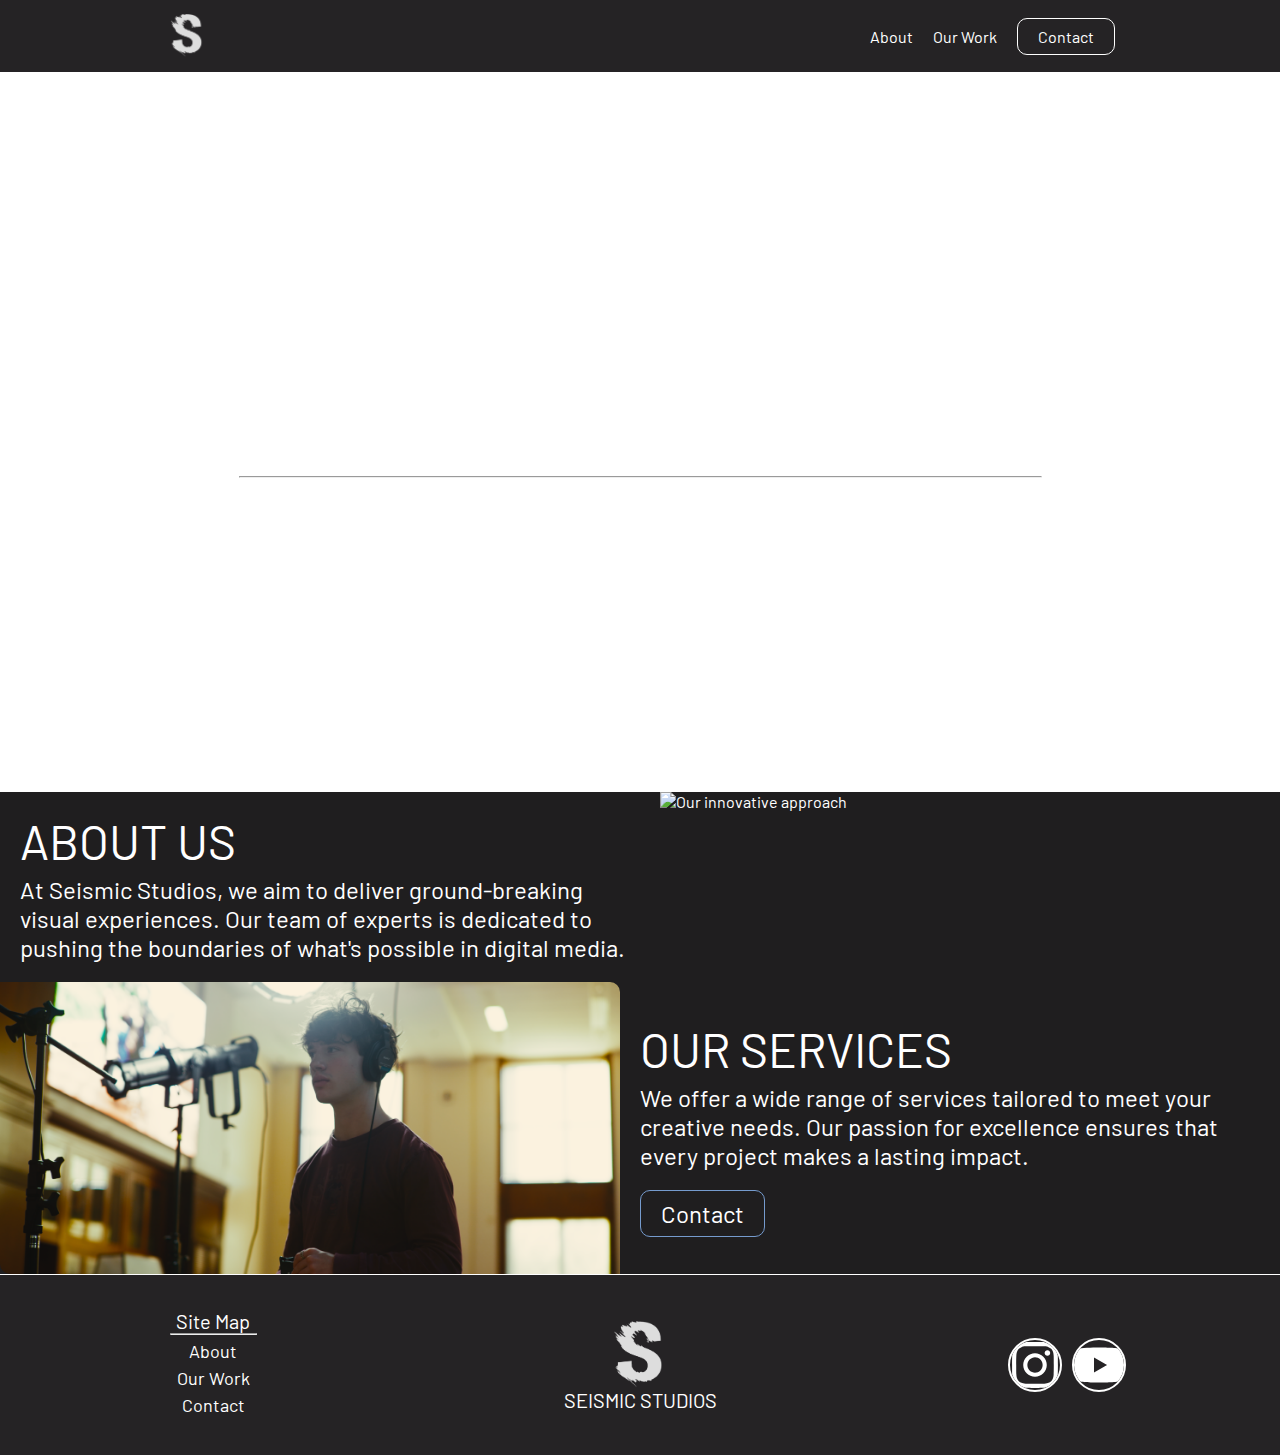
==== commit ef9cfcc0: "google-analytics: added google analytics to the page" ====
--- a/index.html
+++ b/index.html
@@ -13,6 +13,17 @@
     <link
         href="https://fonts.googleapis.com/css2?family=Barlow:ital,wght@0,100;0,200;0,300;0,400;0,500;0,600;0,700;0,800;0,900;1,100;1,200;1,300;1,400;1,500;1,600;1,700;1,800;1,900&display=swap"
         rel="stylesheet">
+
+
+    <!-- Google tag (gtag.js) -->
+    <script async src="https://www.googletagmanager.com/gtag/js?id=G-E5FSLHKR0Y"></script>
+    <script>
+        window.dataLayer = window.dataLayer || [];
+        function gtag() {dataLayer.push(arguments);}
+        gtag('js', new Date());
+
+        gtag('config', 'G-E5FSLHKR0Y');
+    </script>
 
     <title>Home - Seismic Studios</title>
     <link rel="shortcut icon" type="image/x-icon" href="images/logoDark.ico" />
@@ -49,16 +60,6 @@
                 <p class="heroSubText">making a ground-breaking impact</p>
             </div>
         </div>
-        <!DOCTYPE html>
-        <html lang="en">
-
-        <head>
-            <meta charset="UTF-8">
-            <meta name="viewport" content="width=device-width, initial-scale=1.0">
-            <title>Seismic Studios</title>
-            <link rel="stylesheet" href="home.css">
-        </head>
-
 
         <div class="infoContainer">
             <div class="infoSection">
--- a/css/styles.css
+++ b/css/styles.css
@@ -5,6 +5,7 @@
     --secondaryAccentColor: #777777;
     --darkAccentColor: #1F1E1F;
 }
+
 *{
     font-family: "Barlow", sans-serif;
     font-weight: 400;
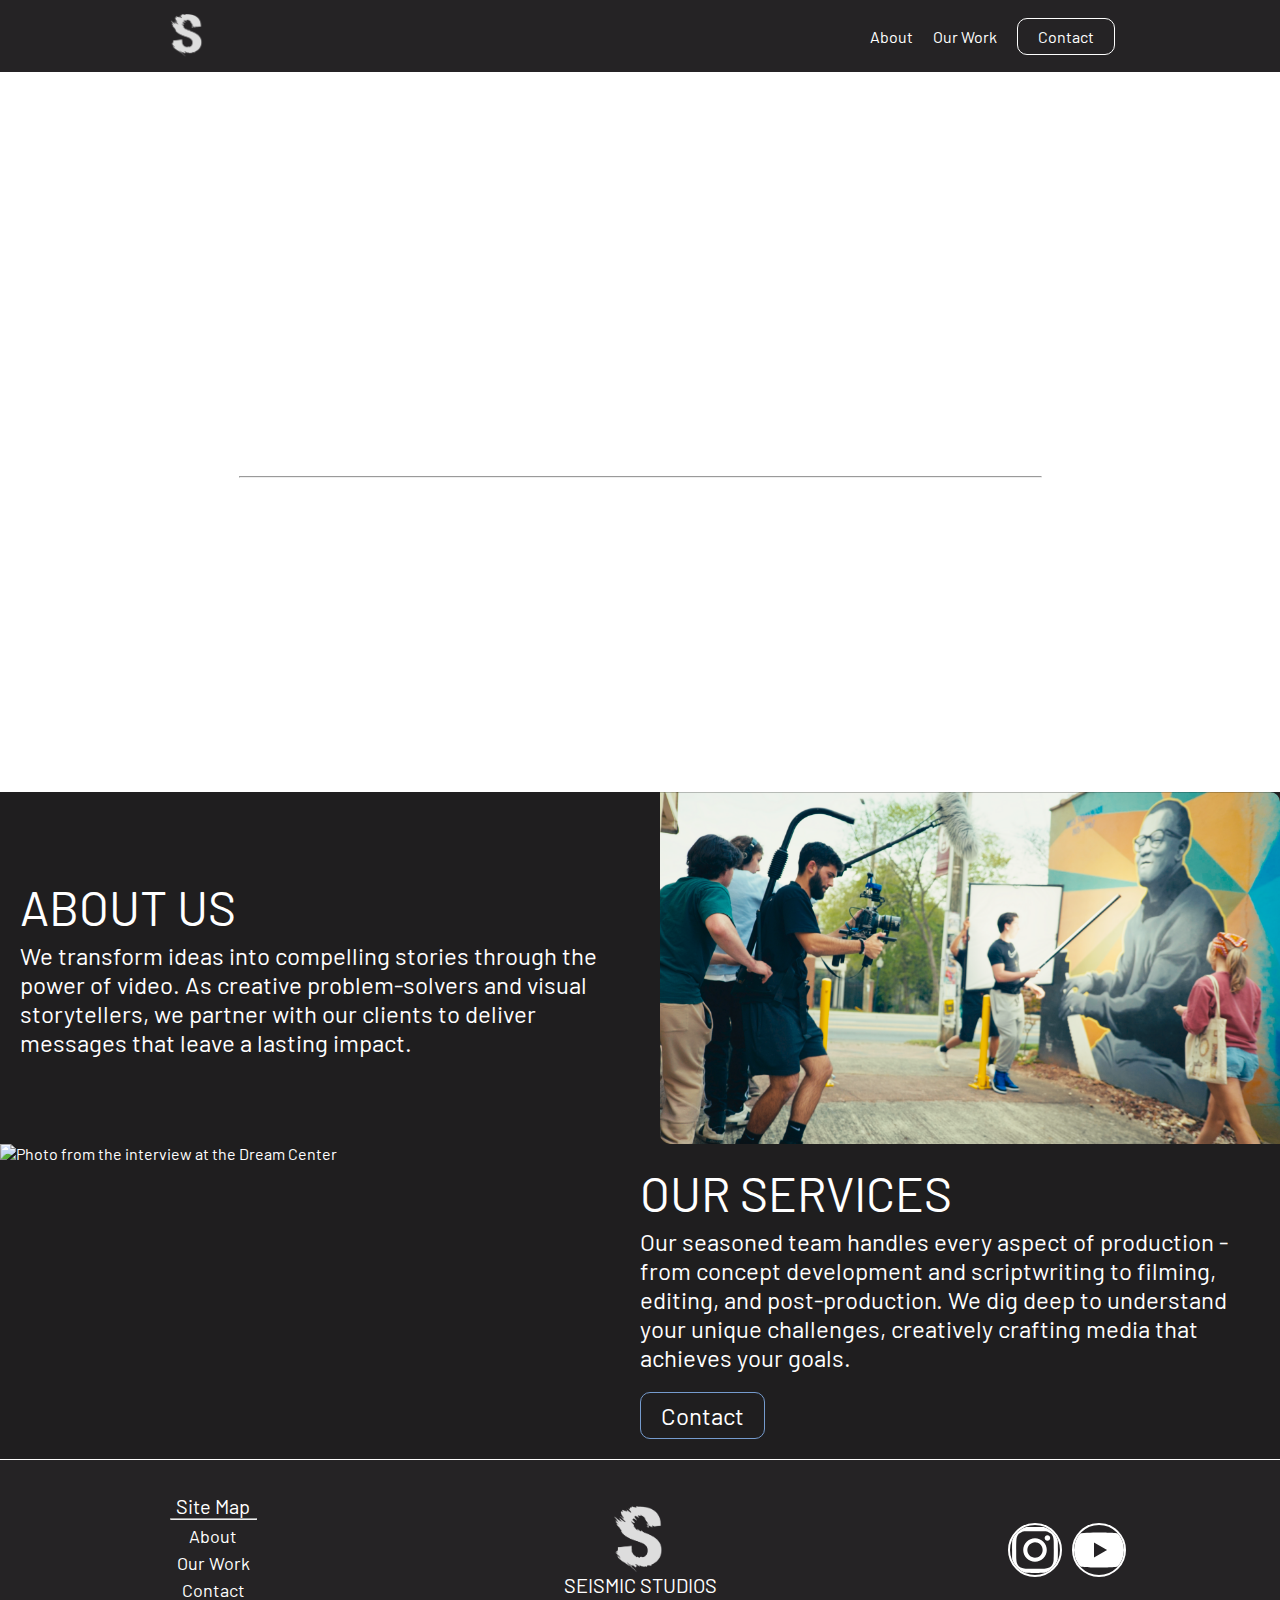
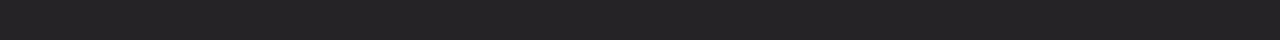
==== commit 2f6ebd78: "home: updated front page stills" ====
--- a/index.html
+++ b/index.html
@@ -65,20 +65,21 @@
             <div class="infoSection">
                 <div class="infoText">
                     <h2>ABOUT US</h2>
-                    <p>At Seismic Studios, we aim to deliver ground-breaking visual experiences. Our team of experts is
-                        dedicated to pushing the boundaries of what's possible in digital media.</p>
+                    <p>We transform ideas into compelling stories through the power of video. As creative
+                        problem-solvers and visual storytellers, we partner with our clients to deliver messages that
+                        leave a lasting impact.</p>
                 </div>
                 <div class="infoImage">
-                    <img src="images/bts/5.png" alt="Our innovative approach">
+                    <img src="images/bts/9.png" alt="Behind the Scenes Photo of the Seismic Studios Crew">
                 </div>
             </div>
 
             <div class="infoSection">
                 <div class="infoText">
                     <h2>OUR SERVICES</h2>
-                    <p>We offer a wide range of
-                        services tailored to meet your creative needs. Our passion for excellence ensures that
-                        every project makes a lasting impact.</p>
+                    <p>Our seasoned team handles every aspect of production - from concept development and scriptwriting
+                        to filming, editing, and post-production. We dig deep to understand your unique challenges,
+                        creatively crafting media that achieves your goals.</p>
                     <a href="contact/index.html">
                         <div class="navButton infoButton">Contact</div>
                     </a>
@@ -86,7 +87,7 @@
 
                 </div>
                 <div class="infoImage">
-                    <img src="images/bts/6.png" alt="Our range of services">
+                    <img src="images/stills/dreamcenter/1.png" alt="Photo from the interview at the Dream Center">
                 </div>
             </div>
         </div>
